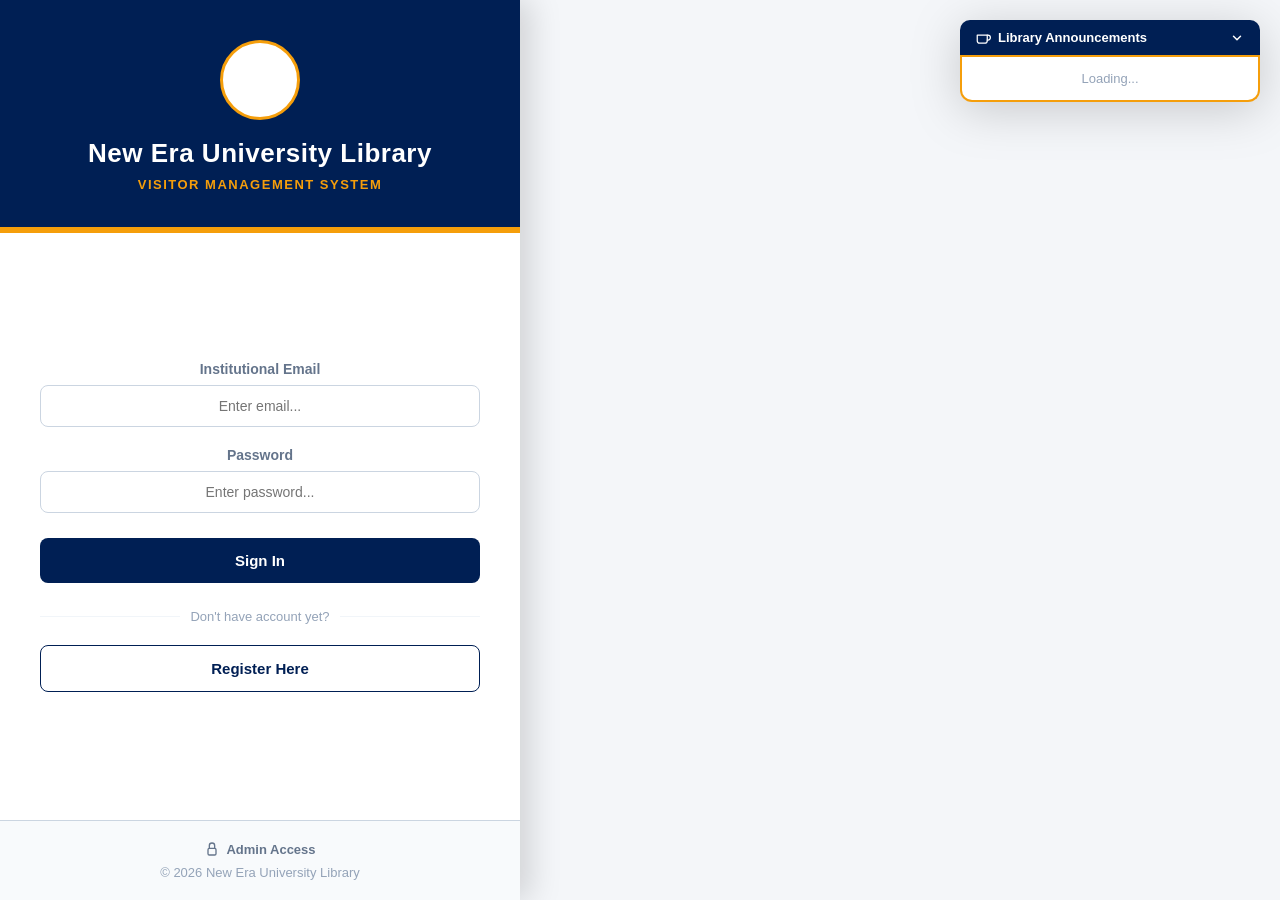
==== index.html @ 8a34ca68 "Update index.html" ====
<!doctype html>
<html lang="en">
  <head>
    <meta charset="UTF-8" />
    <meta name="viewport" content="width=device-width, initial-scale=1.0" />
    <title>New Era University Library</title>
    <link rel="icon" type="image/x-icon" href="img/neulogo.png" />
    <link rel="stylesheet" href="css/index.css" />
  </head>
  <body>
    <div id="msgBox"></div>
 
    <!-- Announcement overlay top-right -->
    <div class="announce-panel open" id="announcePanel">
      <button class="announce-toggle" onclick="document.getElementById('announcePanel').classList.toggle('open')">
        <span>
          <svg viewBox="0 0 24 24" width="15" height="15" fill="none" stroke="currentColor" stroke-width="2" stroke-linecap="round" stroke-linejoin="round"><path d="M18 8h1a4 4 0 0 1 0 8h-1"></path><path d="M2 8h16v9a4 4 0 0 1-4 4H6a4 4 0 0 1-4-4V8z"></path></svg>
          Library Announcements
        </span>
        <svg class="announce-chevron" viewBox="0 0 24 24" width="14" height="14" fill="none" stroke="currentColor" stroke-width="2.5" stroke-linecap="round" stroke-linejoin="round"><polyline points="18 15 12 9 6 15"></polyline></svg>
      </button>
      <div class="announce-body" id="announceBody">
        <div class="announce-empty">Loading...</div>
      </div>
    </div>
 
    <div class="login-wrapper">
      <div class="login-card">
        <div class="card-header" id="mainHeader">
          <div class="icon-container">
            <img src="img/neulogo.png" alt="Library Logo" class="logo-img" onerror="this.style.display='none'" />
          </div>
          <h1 id="headerTitle">New Era University Library</h1>
          <h2 id="headerSubtitle">Visitor Management System</h2>
        </div>
 
        <!-- LOGIN VIEW -->
        <div class="card-body" id="loginView">
          <form id="loginForm">
            <div class="input-group">
              <label>Institutional Email</label>
              <input type="email" id="email" placeholder="Enter email..." required />
            </div>
            <div class="input-group">
              <label>Password</label>
              <input type="password" id="password" placeholder="Enter password..." required />
            </div>
            <button type="submit" class="btn btn-primary" id="loginBtn">Sign In</button>
          </form>
          <div class="divider-container"><p>Don't have account yet?</p></div>
          <button type="button" class="btn btn-secondary" id="showRegisterBtn">Register Here</button>
        </div>
 
        <!-- REGISTRATION VIEW -->
        <div class="card-body" id="registerView" style="display: none">
          <div style="text-align: center; margin-bottom: 20px">
            <h3 style="color: var(--primary-blue); font-weight: 700">Create an Account</h3>
          </div>
          <div class="role-selector">
            <div class="role-card active" data-role="student"><span>Student</span></div>
            <div class="role-card" data-role="faculty"><span>Faculty</span></div>
          </div>
          <form id="registerForm">
            <div class="input-group text-left">
              <label>Institutional Email</label>
              <input type="email" id="regEmail" placeholder="e.g. j.doe@neu.edu.ph" required />
            </div>
            <div class="input-group text-left">
              <label>Password</label>
              <input type="password" id="regPassword" placeholder="Create a password" required />
            </div>
            <div class="input-group text-left">
              <label>Full Name</label>
              <input type="text" id="regName" placeholder="Juan Dela Cruz" required />
            </div>
            <!-- Student Program Dropdown (shown by default) -->
            <div class="input-group text-left" id="studentProgramGroup">
              <label>Program / College</label>
              <select id="regProgram" required>
                <option value="" disabled selected>Select your program...</option>
                <optgroup label="Graduate &amp; Special Programs">
                  <option>School of Graduate Studies</option>
                  <option>College of Law</option>
                  <option>College of Medicine</option>
                  <option>Expanded Tertiary Education Equivalency &amp; Accreditation Program (ETEEAP)</option>
                  <option>Alternative Learning System</option>
                  <option>School of International Relations</option>
                </optgroup>
                <optgroup label="Undergraduate Colleges">
                  <option>College of Accountancy</option>
                  <option>College of Agriculture</option>
                  <option>College of Arts and Science</option>
                  <option>College of Business Administration</option>
                  <option>College of Communication</option>
                  <option>College of Informatics and Computing Studies</option>
                  <option>College of Criminology</option>
                  <option>College of Education</option>
                  <option>College of Engineering and Architecture</option>
                  <option>College of Medical Technology</option>
                  <option>College of Midwifery</option>
                  <option>College of Music</option>
                  <option>College of Nursing</option>
                  <option>College of Physical Therapy</option>
                  <option>College of Respiratory Therapy</option>
                </optgroup>
                <optgroup label="Basic Education">
                  <option>Integrated School</option>
                </optgroup>
              </select>
            </div>
 
            <!-- Faculty Department Dropdown (hidden by default) -->
            <div class="input-group text-left" id="facultyProgramGroup" style="display:none">
              <label>Faculty Department</label>
              <select id="regProgramFaculty">
                <option value="" disabled selected>Select your department...</option>
                <option>College of Accountancy Faculty</option>
                <option>College of Agriculture Faculty</option>
                <option>College of Arts and Science Faculty</option>
                <option>College of Business Administration Faculty</option>
                <option>College of Communication Faculty</option>
                <option>College of Informatics and Computing Studies Faculty</option>
                <option>College of Criminology Faculty</option>
                <option>College of Education Faculty</option>
                <option>College of Engineering and Architecture Faculty</option>
                <option>College of Medical Technology Faculty</option>
                <option>College of Midwifery Faculty</option>
                <option>College of Music Faculty</option>
                <option>College of Nursing Faculty</option>
                <option>College of Physical Therapy Faculty</option>
                <option>College of Respiratory Therapy Faculty</option>
                <option>School of International Relations Faculty</option>
              </select>
            </div>
            <button type="submit" class="btn btn-primary" id="registerBtn">Complete Registration</button>
          </form>
          <div style="text-align: center; margin-top: 20px">
            <a href="#" id="showLoginLink" style="font-size: 14px; color: var(--text-gray)">Back to Login</a>
          </div>
        </div>
 
        <!-- ADMIN LOGIN VIEW -->
        <div class="card-body" id="adminView" style="display: none">
          <div style="text-align: center; margin-bottom: 20px">
            <h3 style="color: var(--admin-red); font-weight: 700">Admin Authentication</h3>
            <p style="font-size: 13px; color: var(--text-gray)">Restricted access to database</p>
          </div>
          <form id="adminLoginForm">
            <div class="input-group">
              <label>Admin Username</label>
              <input type="text" id="adminUser" placeholder="Admin username..." required />
            </div>
            <div class="input-group">
              <label>Secret Key</label>
              <input type="password" id="adminPass" placeholder="••••••••" required />
            </div>
            <button type="submit" class="btn btn-admin">Access Database</button>
          </form>
          <div style="text-align: center; margin-top: 20px">
            <a href="#" id="backFromAdmin" style="font-size: 14px; color: var(--text-gray)">Back to Visitor Access</a>
          </div>
        </div>
      </div>
 
      <div class="footer-links">
        <a class="admin-link" id="adminBtn">
          <svg viewBox="0 0 24 24" fill="none" stroke="currentColor" stroke-width="2">
            <rect x="6" y="11" width="12" height="10" rx="2" ry="2"></rect>
            <path d="M8 11V7a4 4 0 0 1 8 0v4"></path>
          </svg>
          Admin Access
        </a>
        <p class="copyright">© 2026 New Era University Library</p>
      </div>
    </div>

    <script src="js/index.js" type="module"></script>
  </body>
</html>
---- css/index.css ----
:root {
  --primary-blue: #001f54;
  --accent-gold: #f59e0b;
  --text-gray: #64748b;
  --light-border: #cbd5e1;
  --bg-fallback: #f4f6f9;
  --admin-red: #991b1b;
}

* {
  box-sizing: border-box;
  margin: 0;
  padding: 0;
  font-family: "Segoe UI", Tahoma, Geneva, Verdana, sans-serif;
}

body {
  background-image: url("/img/backgroundimg.jpg");
  background-color: var(--bg-fallback);
  background-size: cover;
  background-position: center;
  background-repeat: no-repeat;
  background-attachment: fixed;
  display: flex;
  justify-content: flex-start;
  align-items: stretch;
  min-height: 100vh;
  padding: 0;
  overflow: hidden;
}

.login-wrapper {
  width: 100%;
  max-width: 520px;
  display: flex;
  flex-direction: column;
  background: #ffffff;
  box-shadow: 10px 0 30px rgba(0, 0, 0, 0.15);
  z-index: 10;
  min-height: 100vh;
  overflow-y: auto;
}

@media (max-width: 900px) {
  .login-wrapper { max-width: 100%; box-shadow: none; }
  body { overflow: auto; }
}

.login-card {
  background: transparent;
  width: 100%;
  flex: 1;
  display: flex;
  flex-direction: column;
}

.card-header {
  background-color: var(--primary-blue);
  color: #ffffff;
  text-align: center;
  padding: 40px 20px 35px;
  border-bottom: 6px solid var(--accent-gold);
  transition: background-color 0.3s ease;
}

.card-header.admin-mode { background-color: var(--admin-red); }

.icon-container {
  margin-bottom: 14px;
  display: inline-flex;
  justify-content: center;
  align-items: center;
  width: 80px;
  height: 80px;
  border: 3px solid var(--accent-gold);
  border-radius: 50%;
  overflow: hidden;
  background-color: white;
}

.logo-img { width: 100%; height: 100%; object-fit: contain; padding: 8px; }
.card-header h1 { font-size: 26px; font-weight: 700; margin-bottom: 8px; letter-spacing: 0.5px; }
.card-header h2 { font-size: 13px; color: var(--accent-gold); font-weight: 700; letter-spacing: 1.5px; text-transform: uppercase; }

.card-body {
  padding: 30px 40px;
  flex: 1;
  display: flex;
  flex-direction: column;
  justify-content: center;
}

.input-group { margin-bottom: 20px; }
.input-row { display: flex; gap: 15px; }
.input-row .input-group { flex: 1; }

.input-group label {
  display: block;
  text-align: center;
  font-size: 14px;
  color: var(--text-gray);
  margin-bottom: 8px;
  font-weight: 600;
}

.input-group input {
  width: 100%;
  padding: 12px 16px;
  border: 1px solid var(--light-border);
  border-radius: 8px;
  font-size: 14px;
  outline: none;
  transition: border-color 0.2s;
  text-align: center;
}

.text-left label { text-align: left; }
.text-left input { text-align: left; }
.input-group input:focus { border-color: var(--primary-blue); }

.btn {
  width: 100%;
  padding: 14px;
  border-radius: 8px;
  font-size: 15px;
  font-weight: 700;
  cursor: pointer;
  transition: all 0.2s ease;
  outline: none;
}
.btn:active { transform: scale(0.98); }
.btn:disabled { opacity: 0.6; cursor: not-allowed; }

.btn-primary { background-color: var(--primary-blue); color: #ffffff; border: none; margin-top: 5px; }
.btn-admin { background-color: var(--admin-red); color: #ffffff; border: none; }

.divider-container {
  text-align: center;
  margin: 24px 0 20px;
  position: relative;
}
.divider-container::before {
  content: "";
  position: absolute;
  top: 50%;
  left: 0;
  right: 0;
  height: 1px;
  background-color: #f1f5f9;
  z-index: 1;
}
.divider-container p {
  font-size: 13px;
  color: #94a3b8;
  background-color: #ffffff;
  padding: 0 10px;
  display: inline-block;
  position: relative;
  z-index: 2;
}

.btn-secondary { background-color: #ffffff; color: var(--primary-blue); border: 1.5px solid var(--primary-blue); }

.footer-links {
  text-align: center;
  color: #94a3b8;
  font-size: 13px;
  background-color: #f8fafc;
  padding: 20px;
  border-top: 1px solid var(--light-border);
  margin-top: auto;
}

.admin-link {
  display: inline-flex;
  align-items: center;
  color: #64748b;
  text-decoration: none;
  margin-bottom: 8px;
  font-weight: 600;
  cursor: pointer;
}
.admin-link:hover { color: var(--primary-blue); }
.admin-link svg { width: 16px; height: 16px; margin-right: 6px; stroke: currentColor; }

.role-selector { display: flex; gap: 15px; margin-bottom: 24px; }
.role-card {
  flex: 1;
  border: 1px solid var(--light-border);
  border-radius: 8px;
  padding: 12px;
  display: flex;
  flex-direction: column;
  align-items: center;
  cursor: pointer;
  transition: all 0.2s ease;
  color: var(--text-gray);
}
.role-card.active { border-color: var(--primary-blue); color: var(--primary-blue); background-color: #f8fafc; }

select#regProgram,
select#regProgramFaculty {
  width: 100%;
  padding: 12px 16px;
  border: 1px solid var(--light-border);
  border-radius: 8px;
  font-size: 14px;
  outline: none;
  transition: border-color 0.2s;
  text-align: left;
  background: #fff;
  color: #1e293b;
  appearance: none;
  background-image: url("data:image/svg+xml,%3Csvg xmlns='http://www.w3.org/2000/svg' width='12' height='12' viewBox='0 0 24 24' fill='none' stroke='%2364748b' stroke-width='2'%3E%3Cpolyline points='6 9 12 15 18 9'%3E%3C/polyline%3E%3C/svg%3E");
  background-repeat: no-repeat;
  background-position: right 14px center;
  cursor: pointer;
}
select#regProgram:focus,
select#regProgramFaculty:focus { border-color: var(--primary-blue); }

#msgBox {
  display: none;
  position: fixed;
  top: 24px;
  left: 50%;
  transform: translateX(-50%);
  background-color: var(--primary-blue);
  color: white;
  padding: 16px 24px;
  border-radius: 8px;
  box-shadow: 0 4px 15px rgba(0, 0, 0, 0.15);
  z-index: 1000;
  font-size: 15px;
  text-align: center;
  min-width: 250px;
  animation: slideDown 0.3s ease-out;
}

@keyframes slideDown {
  from { top: -50px; opacity: 0; }
  to { top: 24px; opacity: 1; }
}

/* ── Announcement overlay ── */
.announce-panel {
  position: fixed; top: 20px; right: 20px; z-index: 999;
  width: 300px; display: flex; flex-direction: column; gap: 0;
  filter: drop-shadow(0 8px 24px rgba(0,0,0,0.18));
}

.announce-toggle {
  background: var(--primary-blue); color: white; border: none;
  padding: 10px 16px; border-radius: 10px; cursor: pointer;
  font-size: 13px; font-weight: 700; display: flex; align-items: center;
  justify-content: space-between; gap: 8px; width: 100%;
  transition: border-radius 0.2s;
}
.announce-panel.open .announce-toggle {
  border-radius: 10px 10px 0 0;
  border-bottom: 2px solid var(--accent-gold);
}
.announce-toggle span { display: flex; align-items: center; gap: 7px; }
.announce-chevron { transition: transform 0.2s; }
.announce-panel.open .announce-chevron { transform: rotate(180deg); }

.announce-body {
  background: white; border-radius: 0 0 12px 12px;
  border: 2px solid #f59e0b; border-top: none;
  max-height: 360px; overflow-y: auto;
  display: none;
}
.announce-panel.open .announce-body { display: block; }

.announce-section-label {
  font-size: 10px; font-weight: 700; text-transform: uppercase; letter-spacing: 0.8px;
  color: #94a3b8; padding: 10px 14px 4px; border-bottom: 1px solid #f1f5f9;
  display: flex; align-items: center; gap: 5px;
}

.announce-item {
  padding: 10px 14px; border-bottom: 1px solid #f1f5f9;
  display: flex; gap: 10px; align-items: flex-start;
}
.announce-item:last-child { border-bottom: none; }

.announce-dot-event { width: 8px; height: 8px; border-radius: 50%; background: #3b82f6; flex-shrink: 0; margin-top: 5px; }
.announce-dot-reminder { width: 8px; height: 8px; border-radius: 50%; background: #f59e0b; flex-shrink: 0; margin-top: 5px; }

.announce-msg { font-size: 13px; color: #1e293b; line-height: 1.45; font-weight: 500; }
.announce-date { font-size: 11px; color: #64748b; margin-top: 2px; }

.announce-empty { padding: 14px; font-size: 13px; color: #94a3b8; text-align: center; }
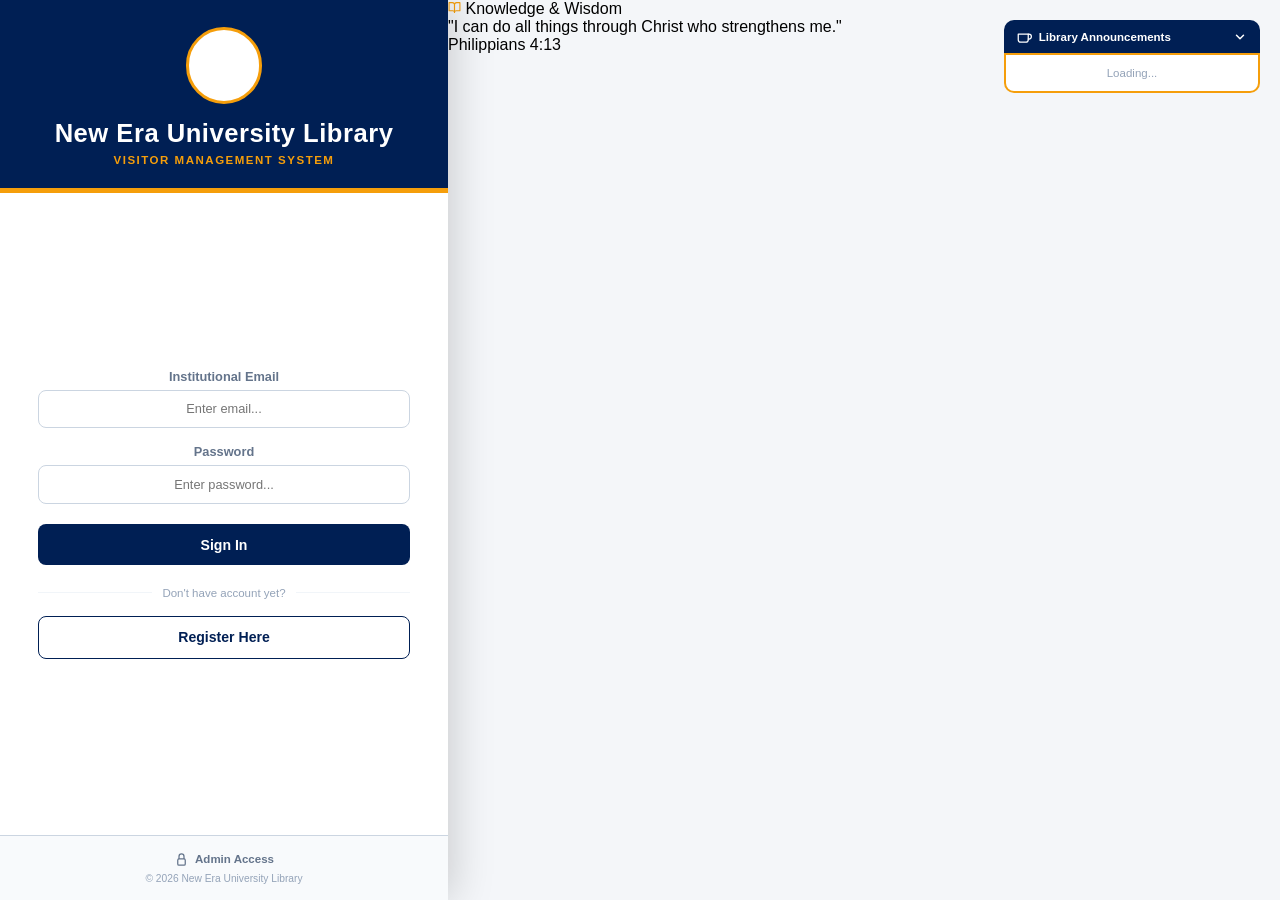
==== commit c78c68b3: "Update index.html" ====
--- a/index.html
+++ b/index.html
@@ -2,15 +2,15 @@
 <html lang="en">
   <head>
     <meta charset="UTF-8" />
-    <meta name="viewport" content="width=device-width, initial-scale=1.0" />
+    <meta name="viewport" content="width=device-width, initial-scale=1.0, minimum-scale=1.0" />
     <title>New Era University Library</title>
     <link rel="icon" type="image/x-icon" href="img/neulogo.png" />
     <link rel="stylesheet" href="css/index.css" />
   </head>
   <body>
     <div id="msgBox"></div>
- 
-    <!-- Announcement overlay top-right -->
+
+    <!-- Announcement panel — fixed top-right on desktop, hidden on mobile -->
     <div class="announce-panel open" id="announcePanel">
       <button class="announce-toggle" onclick="document.getElementById('announcePanel').classList.toggle('open')">
         <span>
@@ -23,7 +23,7 @@
         <div class="announce-empty">Loading...</div>
       </div>
     </div>
- 
+
     <div class="login-wrapper">
       <div class="login-card">
         <div class="card-header" id="mainHeader">
@@ -33,7 +33,7 @@
           <h1 id="headerTitle">New Era University Library</h1>
           <h2 id="headerSubtitle">Visitor Management System</h2>
         </div>
- 
+
         <!-- LOGIN VIEW -->
         <div class="card-body" id="loginView">
           <form id="loginForm">
@@ -50,7 +50,7 @@
           <div class="divider-container"><p>Don't have account yet?</p></div>
           <button type="button" class="btn btn-secondary" id="showRegisterBtn">Register Here</button>
         </div>
- 
+
         <!-- REGISTRATION VIEW -->
         <div class="card-body" id="registerView" style="display: none">
           <div style="text-align: center; margin-bottom: 20px">
@@ -108,7 +108,7 @@
                 </optgroup>
               </select>
             </div>
- 
+
             <!-- Faculty Department Dropdown (hidden by default) -->
             <div class="input-group text-left" id="facultyProgramGroup" style="display:none">
               <label>Faculty Department</label>
@@ -138,30 +138,30 @@
             <a href="#" id="showLoginLink" style="font-size: 14px; color: var(--text-gray)">Back to Login</a>
           </div>
         </div>
- 
+
         <!-- ADMIN LOGIN VIEW -->
         <div class="card-body" id="adminView" style="display: none">
           <div style="text-align: center; margin-bottom: 20px">
             <h3 style="color: var(--admin-red); font-weight: 700">Admin Authentication</h3>
-            <p style="font-size: 13px; color: var(--text-gray)">Restricted access to database</p>
+            <p style="font-size: 13px; color: var(--text-gray)">Sign in with your assigned admin account</p>
           </div>
           <form id="adminLoginForm">
             <div class="input-group">
-              <label>Admin Username</label>
-              <input type="text" id="adminUser" placeholder="Admin username..." required />
+              <label>Institutional Email</label>
+              <input type="email" id="adminEmail" placeholder="yourname@neu.edu.ph" required />
             </div>
             <div class="input-group">
-              <label>Secret Key</label>
+              <label>Password</label>
               <input type="password" id="adminPass" placeholder="••••••••" required />
             </div>
-            <button type="submit" class="btn btn-admin">Access Database</button>
+            <button type="submit" class="btn btn-admin" id="adminLoginBtn">Access Dashboard</button>
           </form>
           <div style="text-align: center; margin-top: 20px">
             <a href="#" id="backFromAdmin" style="font-size: 14px; color: var(--text-gray)">Back to Visitor Access</a>
           </div>
         </div>
       </div>
- 
+
       <div class="footer-links">
         <a class="admin-link" id="adminBtn">
           <svg viewBox="0 0 24 24" fill="none" stroke="currentColor" stroke-width="2">
@@ -172,6 +172,22 @@
         </a>
         <p class="copyright">© 2026 New Era University Library</p>
       </div>
+      </div><!-- end login-card -->
+    </div><!-- end login-wrapper -->
+
+    <!-- Bible verse — bottom right, responsive -->
+    <div class="bible-verse">
+      <div class="bible-card">
+        <div class="bible-header">
+          <svg viewBox="0 0 24 24" width="13" height="13" fill="none" stroke="#f59e0b" stroke-width="2" stroke-linecap="round" stroke-linejoin="round"><path d="M2 3h6a4 4 0 0 1 4 4v14a3 3 0 0 0-3-3H2z"/><path d="M22 3h-6a4 4 0 0 0-4 4v14a3 3 0 0 1 3-3h7z"/></svg>
+          <span>Knowledge &amp; Wisdom</span>
+        </div>
+        <p class="bible-text">"I can do all things through Christ who strengthens me."</p>
+        <div class="bible-ref">
+          <div class="bible-line"></div>
+          <span>Philippians 4:13</span>
+        </div>
+      </div>
     </div>
 
     <script src="js/index.js" type="module"></script>
--- a/css/index.css
+++ b/css/index.css
@@ -7,15 +7,11 @@
   --admin-red: #991b1b;
 }
 
-* {
-  box-sizing: border-box;
-  margin: 0;
-  padding: 0;
-  font-family: "Segoe UI", Tahoma, Geneva, Verdana, sans-serif;
-}
-
+* { box-sizing: border-box; margin: 0; padding: 0; font-family: "Segoe UI", Tahoma, Geneva, Verdana, sans-serif; }
+
+/* ── Body — background image fills the right side always ── */
 body {
-  background-image: url("/img/backgroundimg.jpg");
+  background-image: url("../img/backgroundimg.jpg");
   background-color: var(--bg-fallback);
   background-size: cover;
   background-position: center;
@@ -25,27 +21,22 @@
   justify-content: flex-start;
   align-items: stretch;
   min-height: 100vh;
-  padding: 0;
-  overflow: hidden;
-}
-
+  overflow-y: auto;
+}
+
+/* ── Login panel — fluid width, shrinks on small screens ── */
 .login-wrapper {
-  width: 100%;
-  max-width: 520px;
+  width: clamp(300px, 35vw, 520px);
+  flex-shrink: 0;
   display: flex;
   flex-direction: column;
   background: #ffffff;
-  box-shadow: 10px 0 30px rgba(0, 0, 0, 0.15);
+  box-shadow: 4px 0 40px rgba(0,0,0,0.18);
   z-index: 10;
   min-height: 100vh;
   overflow-y: auto;
 }
 
-@media (max-width: 900px) {
-  .login-wrapper { max-width: 100%; box-shadow: none; }
-  body { overflow: auto; }
-}
-
 .login-card {
   background: transparent;
   width: 100%;
@@ -54,240 +45,210 @@
   flex-direction: column;
 }
 
+/* ── Header ── */
 .card-header {
   background-color: var(--primary-blue);
   color: #ffffff;
   text-align: center;
-  padding: 40px 20px 35px;
-  border-bottom: 6px solid var(--accent-gold);
+  padding: clamp(20px, 3vh, 40px) clamp(16px, 2vw, 28px) clamp(16px, 2.5vh, 32px);
+  border-bottom: 5px solid var(--accent-gold);
   transition: background-color 0.3s ease;
 }
-
 .card-header.admin-mode { background-color: var(--admin-red); }
 
 .icon-container {
-  margin-bottom: 14px;
+  margin-bottom: clamp(8px, 1.2vh, 16px);
   display: inline-flex;
   justify-content: center;
   align-items: center;
-  width: 80px;
-  height: 80px;
+  width: clamp(54px, 6vw, 82px);
+  height: clamp(54px, 6vw, 82px);
   border: 3px solid var(--accent-gold);
   border-radius: 50%;
   overflow: hidden;
   background-color: white;
 }
-
 .logo-img { width: 100%; height: 100%; object-fit: contain; padding: 8px; }
-.card-header h1 { font-size: 26px; font-weight: 700; margin-bottom: 8px; letter-spacing: 0.5px; }
-.card-header h2 { font-size: 13px; color: var(--accent-gold); font-weight: 700; letter-spacing: 1.5px; text-transform: uppercase; }
-
+
+.card-header h1 {
+  font-size: clamp(17px, 2vw, 26px);
+  font-weight: 700; margin-bottom: 6px; letter-spacing: 0.5px;
+}
+.card-header h2 {
+  font-size: clamp(9px, 0.9vw, 13px);
+  color: var(--accent-gold); font-weight: 700; letter-spacing: 1.5px; text-transform: uppercase;
+}
+
+/* ── Form body ── */
 .card-body {
-  padding: 30px 40px;
+  padding: clamp(16px, 3vh, 32px) clamp(16px, 3vw, 40px);
   flex: 1;
   display: flex;
   flex-direction: column;
   justify-content: center;
 }
 
-.input-group { margin-bottom: 20px; }
-.input-row { display: flex; gap: 15px; }
+.input-group { margin-bottom: clamp(12px, 1.8vh, 20px); }
+.input-row { display: flex; gap: 12px; }
 .input-row .input-group { flex: 1; }
 
 .input-group label {
-  display: block;
-  text-align: center;
-  font-size: 14px;
-  color: var(--text-gray);
-  margin-bottom: 8px;
-  font-weight: 600;
-}
-
+  display: block; text-align: center;
+  font-size: clamp(12px, 1vw, 14px);
+  color: var(--text-gray); margin-bottom: 6px; font-weight: 600;
+}
 .input-group input {
   width: 100%;
-  padding: 12px 16px;
-  border: 1px solid var(--light-border);
-  border-radius: 8px;
-  font-size: 14px;
-  outline: none;
-  transition: border-color 0.2s;
-  text-align: center;
-}
-
+  padding: clamp(9px, 1.2vh, 13px) clamp(12px, 1.2vw, 16px);
+  border: 1px solid var(--light-border); border-radius: 8px;
+  font-size: clamp(12px, 1vw, 14px); outline: none;
+  transition: border-color 0.2s; text-align: center;
+}
 .text-left label { text-align: left; }
 .text-left input { text-align: left; }
 .input-group input:focus { border-color: var(--primary-blue); }
 
 .btn {
   width: 100%;
-  padding: 14px;
+  padding: clamp(10px, 1.4vh, 15px);
   border-radius: 8px;
-  font-size: 15px;
-  font-weight: 700;
-  cursor: pointer;
-  transition: all 0.2s ease;
-  outline: none;
+  font-size: clamp(13px, 1.1vw, 15px);
+  font-weight: 700; cursor: pointer;
+  transition: all 0.2s ease; outline: none;
 }
 .btn:active { transform: scale(0.98); }
 .btn:disabled { opacity: 0.6; cursor: not-allowed; }
-
-.btn-primary { background-color: var(--primary-blue); color: #ffffff; border: none; margin-top: 5px; }
+.btn-primary { background-color: var(--primary-blue); color: #ffffff; border: none; margin-top: 4px; }
 .btn-admin { background-color: var(--admin-red); color: #ffffff; border: none; }
+.btn-secondary { background-color: #ffffff; color: var(--primary-blue); border: 1.5px solid var(--primary-blue); }
 
 .divider-container {
-  text-align: center;
-  margin: 24px 0 20px;
+  text-align: center; margin: clamp(14px, 2vh, 24px) 0 clamp(12px, 1.6vh, 20px);
   position: relative;
 }
 .divider-container::before {
-  content: "";
-  position: absolute;
-  top: 50%;
-  left: 0;
-  right: 0;
-  height: 1px;
-  background-color: #f1f5f9;
-  z-index: 1;
+  content: ""; position: absolute; top: 50%; left: 0; right: 0;
+  height: 1px; background-color: #f1f5f9; z-index: 1;
 }
 .divider-container p {
-  font-size: 13px;
-  color: #94a3b8;
-  background-color: #ffffff;
-  padding: 0 10px;
-  display: inline-block;
-  position: relative;
-  z-index: 2;
-}
-
-.btn-secondary { background-color: #ffffff; color: var(--primary-blue); border: 1.5px solid var(--primary-blue); }
+  font-size: clamp(11px, 0.9vw, 13px); color: #94a3b8;
+  background-color: #ffffff; padding: 0 10px;
+  display: inline-block; position: relative; z-index: 2;
+}
 
 .footer-links {
-  text-align: center;
-  color: #94a3b8;
-  font-size: 13px;
+  text-align: center; color: #94a3b8;
+  font-size: clamp(11px, 0.9vw, 13px);
   background-color: #f8fafc;
-  padding: 20px;
-  border-top: 1px solid var(--light-border);
-  margin-top: auto;
-}
-
+  padding: clamp(12px, 1.8vh, 20px);
+  border-top: 1px solid var(--light-border); margin-top: auto;
+}
 .admin-link {
-  display: inline-flex;
-  align-items: center;
-  color: #64748b;
-  text-decoration: none;
-  margin-bottom: 8px;
-  font-weight: 600;
-  cursor: pointer;
+  display: inline-flex; align-items: center; color: #64748b;
+  text-decoration: none; margin-bottom: 6px; font-weight: 600; cursor: pointer;
 }
 .admin-link:hover { color: var(--primary-blue); }
-.admin-link svg { width: 16px; height: 16px; margin-right: 6px; stroke: currentColor; }
-
-.role-selector { display: flex; gap: 15px; margin-bottom: 24px; }
+.admin-link svg { width: 15px; height: 15px; margin-right: 6px; stroke: currentColor; }
+.copyright { font-size: clamp(10px, 0.8vw, 12px); }
+
+.role-selector { display: flex; gap: 12px; margin-bottom: clamp(14px, 2vh, 22px); }
 .role-card {
-  flex: 1;
-  border: 1px solid var(--light-border);
-  border-radius: 8px;
-  padding: 12px;
-  display: flex;
-  flex-direction: column;
-  align-items: center;
-  cursor: pointer;
-  transition: all 0.2s ease;
-  color: var(--text-gray);
+  flex: 1; border: 1px solid var(--light-border); border-radius: 8px;
+  padding: clamp(8px, 1vh, 12px); display: flex; flex-direction: column;
+  align-items: center; cursor: pointer; transition: all 0.2s ease;
+  color: var(--text-gray); font-size: clamp(11px, 0.9vw, 13px);
 }
 .role-card.active { border-color: var(--primary-blue); color: var(--primary-blue); background-color: #f8fafc; }
 
-select#regProgram,
-select#regProgramFaculty {
-  width: 100%;
-  padding: 12px 16px;
-  border: 1px solid var(--light-border);
-  border-radius: 8px;
-  font-size: 14px;
-  outline: none;
-  transition: border-color 0.2s;
-  text-align: left;
-  background: #fff;
-  color: #1e293b;
-  appearance: none;
+select#regProgram, select#regProgramFaculty {
+  width: 100%;
+  padding: clamp(9px, 1.2vh, 13px) clamp(12px, 1.2vw, 16px);
+  border: 1px solid var(--light-border); border-radius: 8px;
+  font-size: clamp(12px, 1vw, 14px); outline: none;
+  transition: border-color 0.2s; text-align: left;
+  background: #fff; color: #1e293b; appearance: none;
   background-image: url("data:image/svg+xml,%3Csvg xmlns='http://www.w3.org/2000/svg' width='12' height='12' viewBox='0 0 24 24' fill='none' stroke='%2364748b' stroke-width='2'%3E%3Cpolyline points='6 9 12 15 18 9'%3E%3C/polyline%3E%3C/svg%3E");
-  background-repeat: no-repeat;
-  background-position: right 14px center;
-  cursor: pointer;
-}
-select#regProgram:focus,
-select#regProgramFaculty:focus { border-color: var(--primary-blue); }
+  background-repeat: no-repeat; background-position: right 14px center; cursor: pointer;
+}
+select#regProgram:focus, select#regProgramFaculty:focus { border-color: var(--primary-blue); }
 
 #msgBox {
-  display: none;
-  position: fixed;
-  top: 24px;
-  left: 50%;
-  transform: translateX(-50%);
-  background-color: var(--primary-blue);
-  color: white;
-  padding: 16px 24px;
-  border-radius: 8px;
-  box-shadow: 0 4px 15px rgba(0, 0, 0, 0.15);
-  z-index: 1000;
-  font-size: 15px;
-  text-align: center;
-  min-width: 250px;
-  animation: slideDown 0.3s ease-out;
-}
-
-@keyframes slideDown {
-  from { top: -50px; opacity: 0; }
-  to { top: 24px; opacity: 1; }
-}
-
-/* ── Announcement overlay ── */
+  display: none; position: fixed; top: 20px; left: 50%; transform: translateX(-50%);
+  background-color: var(--primary-blue); color: white;
+  padding: clamp(10px, 1.4vh, 16px) clamp(16px, 2vw, 24px);
+  border-radius: 8px; box-shadow: 0 4px 15px rgba(0,0,0,0.15);
+  z-index: 1000; font-size: clamp(12px, 1vw, 15px); text-align: center;
+  min-width: 220px; animation: slideDown 0.3s ease-out;
+}
+@keyframes slideDown { from { top: -50px; opacity: 0; } to { top: 20px; opacity: 1; } }
+
+/* ── Announcement panel ── */
 .announce-panel {
-  position: fixed; top: 20px; right: 20px; z-index: 999;
-  width: 300px; display: flex; flex-direction: column; gap: 0;
-  filter: drop-shadow(0 8px 24px rgba(0,0,0,0.18));
-}
-
+  position: fixed; top: 20px; right: 20px; z-index: 500;
+  width: clamp(220px, 20vw, 300px);
+  display: flex; flex-direction: column; pointer-events: auto;
+}
 .announce-toggle {
   background: var(--primary-blue); color: white; border: none;
-  padding: 10px 16px; border-radius: 10px; cursor: pointer;
-  font-size: 13px; font-weight: 700; display: flex; align-items: center;
-  justify-content: space-between; gap: 8px; width: 100%;
+  padding: clamp(8px, 1vh, 11px) clamp(10px, 1vw, 16px);
+  border-radius: 10px; cursor: pointer;
+  font-size: clamp(11px, 0.9vw, 13px); font-weight: 700;
+  display: flex; align-items: center; justify-content: space-between; gap: 8px; width: 100%;
   transition: border-radius 0.2s;
 }
-.announce-panel.open .announce-toggle {
-  border-radius: 10px 10px 0 0;
-  border-bottom: 2px solid var(--accent-gold);
-}
+.announce-panel.open .announce-toggle { border-radius: 10px 10px 0 0; border-bottom: 2px solid var(--accent-gold); }
 .announce-toggle span { display: flex; align-items: center; gap: 7px; }
-.announce-chevron { transition: transform 0.2s; }
+.announce-chevron { transition: transform 0.2s; flex-shrink: 0; }
 .announce-panel.open .announce-chevron { transform: rotate(180deg); }
-
 .announce-body {
-  background: white; border-radius: 0 0 12px 12px;
-  border: 2px solid #f59e0b; border-top: none;
-  max-height: 360px; overflow-y: auto;
-  display: none;
+  background: white; border-radius: 0 0 10px 10px;
+  border: 2px solid var(--accent-gold); border-top: none;
+  max-height: clamp(200px, 30vh, 360px); overflow-y: auto; display: none;
 }
 .announce-panel.open .announce-body { display: block; }
-
 .announce-section-label {
   font-size: 10px; font-weight: 700; text-transform: uppercase; letter-spacing: 0.8px;
-  color: #94a3b8; padding: 10px 14px 4px; border-bottom: 1px solid #f1f5f9;
+  color: #94a3b8; padding: 8px 12px 4px; border-bottom: 1px solid #f1f5f9;
   display: flex; align-items: center; gap: 5px;
 }
-
 .announce-item {
-  padding: 10px 14px; border-bottom: 1px solid #f1f5f9;
-  display: flex; gap: 10px; align-items: flex-start;
+  padding: clamp(7px, 1vh, 10px) clamp(10px, 1vw, 14px);
+  border-bottom: 1px solid #f1f5f9; display: flex; gap: 8px; align-items: flex-start;
 }
 .announce-item:last-child { border-bottom: none; }
-
-.announce-dot-event { width: 8px; height: 8px; border-radius: 50%; background: #3b82f6; flex-shrink: 0; margin-top: 5px; }
-.announce-dot-reminder { width: 8px; height: 8px; border-radius: 50%; background: #f59e0b; flex-shrink: 0; margin-top: 5px; }
-
-.announce-msg { font-size: 13px; color: #1e293b; line-height: 1.45; font-weight: 500; }
-.announce-date { font-size: 11px; color: #64748b; margin-top: 2px; }
-
-.announce-empty { padding: 14px; font-size: 13px; color: #94a3b8; text-align: center; }
+.announce-dot-event { width: 8px; height: 8px; border-radius: 50%; background: #3b82f6; flex-shrink: 0; margin-top: 4px; }
+.announce-dot-reminder { width: 8px; height: 8px; border-radius: 50%; background: var(--accent-gold); flex-shrink: 0; margin-top: 4px; }
+.announce-msg { font-size: clamp(11px, 0.9vw, 13px); color: #1e293b; line-height: 1.45; font-weight: 500; }
+.announce-date { font-size: clamp(10px, 0.8vw, 11px); color: #64748b; margin-top: 2px; }
+.announce-empty { padding: 12px; font-size: clamp(11px, 0.9vw, 13px); color: #94a3b8; text-align: center; }
+
+/* ── Responsive ── */
+
+/* Tablet and smaller — announcement goes inline at top of login panel */
+@media (max-width: 768px) {
+  .login-wrapper { width: 100%; max-width: 100%; box-shadow: none; }
+  .card-body { padding: 20px 20px; }
+  .announce-panel {
+    position: static; width: 100%; filter: none; z-index: auto;
+    border-bottom: 2px solid var(--accent-gold);
+  }
+  .announce-toggle { border-radius: 0; font-size: 12px; padding: 9px 14px; }
+  .announce-panel.open .announce-toggle { border-radius: 0; border-bottom: 2px solid var(--accent-gold); }
+  .announce-body { border-radius: 0; border-left: none; border-right: none; border-bottom: none; max-height: 160px; }
+}
+
+/* Small mobile */
+@media (max-width: 420px) {
+  .card-header { padding: 18px 14px 16px; }
+  .icon-container { width: 52px; height: 52px; }
+  .card-header h1 { font-size: 16px; }
+  .card-body { padding: 16px; }
+  .role-card { padding: 8px 4px; font-size: 11px; }
+  .btn { padding: 11px; font-size: 13px; }
+}
+
+/* Large desktop — wider panel */
+@media (min-width: 1600px) {
+  .login-wrapper { width: clamp(420px, 28vw, 560px); }
+  .announce-panel { width: 320px; top: 28px; right: 28px; }
+}
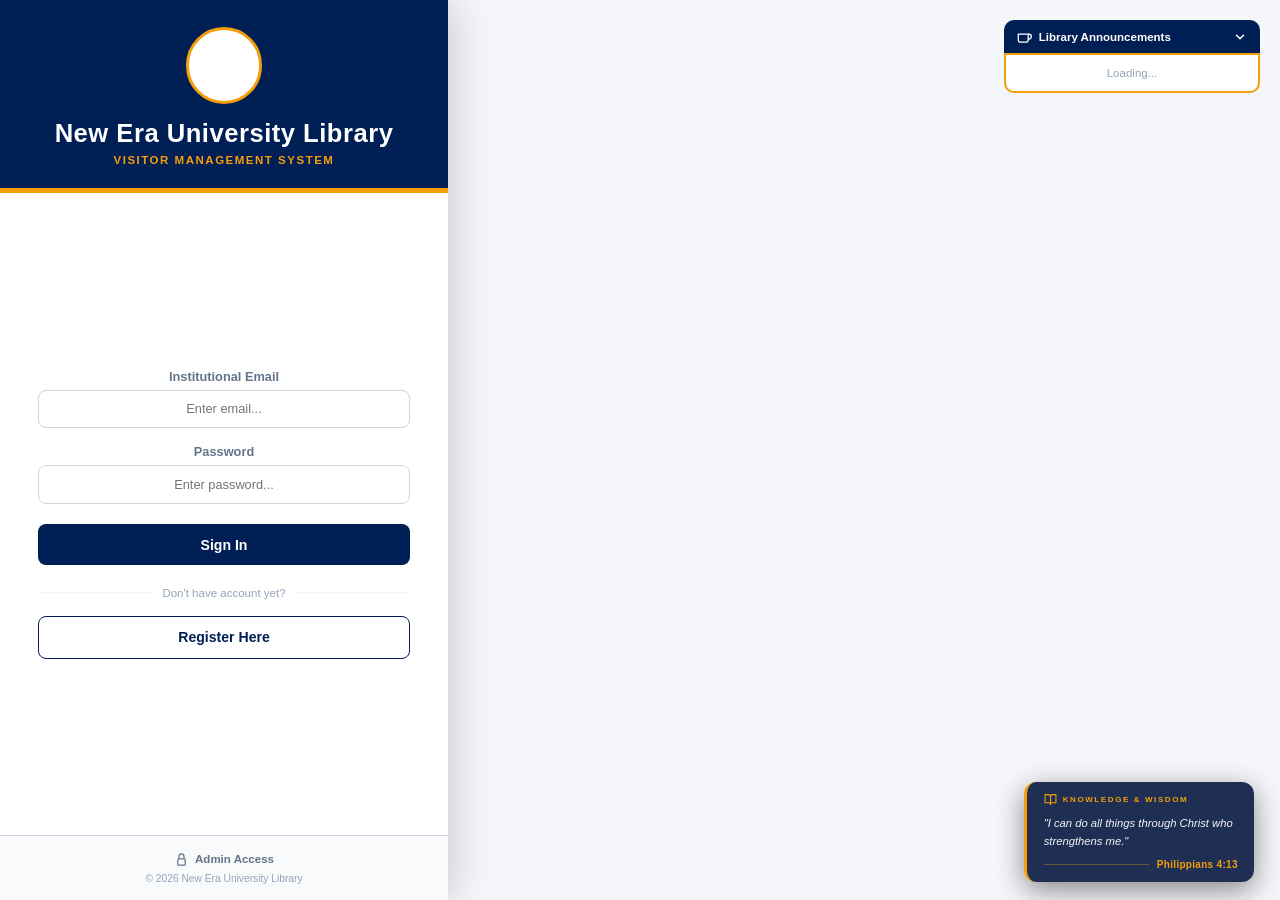
==== commit 5709a22b: "Install Vercel Speed Insights ## Vercel Speed Insights Installation Complete  Successfully installed" ====
--- a/index.html
+++ b/index.html
@@ -1,195 +1,199 @@
-<!doctype html>
-<html lang="en">
-  <head>
-    <meta charset="UTF-8" />
-    <meta name="viewport" content="width=device-width, initial-scale=1.0, minimum-scale=1.0" />
-    <title>New Era University Library</title>
-    <link rel="icon" type="image/x-icon" href="img/neulogo.png" />
-    <link rel="stylesheet" href="css/index.css" />
-  </head>
-  <body>
-    <div id="msgBox"></div>
-
-    <!-- Announcement panel — fixed top-right on desktop, hidden on mobile -->
-    <div class="announce-panel open" id="announcePanel">
-      <button class="announce-toggle" onclick="document.getElementById('announcePanel').classList.toggle('open')">
-        <span>
-          <svg viewBox="0 0 24 24" width="15" height="15" fill="none" stroke="currentColor" stroke-width="2" stroke-linecap="round" stroke-linejoin="round"><path d="M18 8h1a4 4 0 0 1 0 8h-1"></path><path d="M2 8h16v9a4 4 0 0 1-4 4H6a4 4 0 0 1-4-4V8z"></path></svg>
-          Library Announcements
-        </span>
-        <svg class="announce-chevron" viewBox="0 0 24 24" width="14" height="14" fill="none" stroke="currentColor" stroke-width="2.5" stroke-linecap="round" stroke-linejoin="round"><polyline points="18 15 12 9 6 15"></polyline></svg>
-      </button>
-      <div class="announce-body" id="announceBody">
-        <div class="announce-empty">Loading...</div>
-      </div>
-    </div>
-
-    <div class="login-wrapper">
-      <div class="login-card">
-        <div class="card-header" id="mainHeader">
-          <div class="icon-container">
-            <img src="img/neulogo.png" alt="Library Logo" class="logo-img" onerror="this.style.display='none'" />
-          </div>
-          <h1 id="headerTitle">New Era University Library</h1>
-          <h2 id="headerSubtitle">Visitor Management System</h2>
-        </div>
-
-        <!-- LOGIN VIEW -->
-        <div class="card-body" id="loginView">
-          <form id="loginForm">
-            <div class="input-group">
-              <label>Institutional Email</label>
-              <input type="email" id="email" placeholder="Enter email..." required />
-            </div>
-            <div class="input-group">
-              <label>Password</label>
-              <input type="password" id="password" placeholder="Enter password..." required />
-            </div>
-            <button type="submit" class="btn btn-primary" id="loginBtn">Sign In</button>
-          </form>
-          <div class="divider-container"><p>Don't have account yet?</p></div>
-          <button type="button" class="btn btn-secondary" id="showRegisterBtn">Register Here</button>
-        </div>
-
-        <!-- REGISTRATION VIEW -->
-        <div class="card-body" id="registerView" style="display: none">
-          <div style="text-align: center; margin-bottom: 20px">
-            <h3 style="color: var(--primary-blue); font-weight: 700">Create an Account</h3>
-          </div>
-          <div class="role-selector">
-            <div class="role-card active" data-role="student"><span>Student</span></div>
-            <div class="role-card" data-role="faculty"><span>Faculty</span></div>
-          </div>
-          <form id="registerForm">
-            <div class="input-group text-left">
-              <label>Institutional Email</label>
-              <input type="email" id="regEmail" placeholder="e.g. j.doe@neu.edu.ph" required />
-            </div>
-            <div class="input-group text-left">
-              <label>Password</label>
-              <input type="password" id="regPassword" placeholder="Create a password" required />
-            </div>
-            <div class="input-group text-left">
-              <label>Full Name</label>
-              <input type="text" id="regName" placeholder="Juan Dela Cruz" required />
-            </div>
-            <!-- Student Program Dropdown (shown by default) -->
-            <div class="input-group text-left" id="studentProgramGroup">
-              <label>Program / College</label>
-              <select id="regProgram" required>
-                <option value="" disabled selected>Select your program...</option>
-                <optgroup label="Graduate &amp; Special Programs">
-                  <option>School of Graduate Studies</option>
-                  <option>College of Law</option>
-                  <option>College of Medicine</option>
-                  <option>Expanded Tertiary Education Equivalency &amp; Accreditation Program (ETEEAP)</option>
-                  <option>Alternative Learning System</option>
-                  <option>School of International Relations</option>
-                </optgroup>
-                <optgroup label="Undergraduate Colleges">
-                  <option>College of Accountancy</option>
-                  <option>College of Agriculture</option>
-                  <option>College of Arts and Science</option>
-                  <option>College of Business Administration</option>
-                  <option>College of Communication</option>
-                  <option>College of Informatics and Computing Studies</option>
-                  <option>College of Criminology</option>
-                  <option>College of Education</option>
-                  <option>College of Engineering and Architecture</option>
-                  <option>College of Medical Technology</option>
-                  <option>College of Midwifery</option>
-                  <option>College of Music</option>
-                  <option>College of Nursing</option>
-                  <option>College of Physical Therapy</option>
-                  <option>College of Respiratory Therapy</option>
-                </optgroup>
-                <optgroup label="Basic Education">
-                  <option>Integrated School</option>
-                </optgroup>
-              </select>
-            </div>
-
-            <!-- Faculty Department Dropdown (hidden by default) -->
-            <div class="input-group text-left" id="facultyProgramGroup" style="display:none">
-              <label>Faculty Department</label>
-              <select id="regProgramFaculty">
-                <option value="" disabled selected>Select your department...</option>
-                <option>College of Accountancy Faculty</option>
-                <option>College of Agriculture Faculty</option>
-                <option>College of Arts and Science Faculty</option>
-                <option>College of Business Administration Faculty</option>
-                <option>College of Communication Faculty</option>
-                <option>College of Informatics and Computing Studies Faculty</option>
-                <option>College of Criminology Faculty</option>
-                <option>College of Education Faculty</option>
-                <option>College of Engineering and Architecture Faculty</option>
-                <option>College of Medical Technology Faculty</option>
-                <option>College of Midwifery Faculty</option>
-                <option>College of Music Faculty</option>
-                <option>College of Nursing Faculty</option>
-                <option>College of Physical Therapy Faculty</option>
-                <option>College of Respiratory Therapy Faculty</option>
-                <option>School of International Relations Faculty</option>
-              </select>
-            </div>
-            <button type="submit" class="btn btn-primary" id="registerBtn">Complete Registration</button>
-          </form>
-          <div style="text-align: center; margin-top: 20px">
-            <a href="#" id="showLoginLink" style="font-size: 14px; color: var(--text-gray)">Back to Login</a>
-          </div>
-        </div>
-
-        <!-- ADMIN LOGIN VIEW -->
-        <div class="card-body" id="adminView" style="display: none">
-          <div style="text-align: center; margin-bottom: 20px">
-            <h3 style="color: var(--admin-red); font-weight: 700">Admin Authentication</h3>
-            <p style="font-size: 13px; color: var(--text-gray)">Sign in with your assigned admin account</p>
-          </div>
-          <form id="adminLoginForm">
-            <div class="input-group">
-              <label>Institutional Email</label>
-              <input type="email" id="adminEmail" placeholder="yourname@neu.edu.ph" required />
-            </div>
-            <div class="input-group">
-              <label>Password</label>
-              <input type="password" id="adminPass" placeholder="••••••••" required />
-            </div>
-            <button type="submit" class="btn btn-admin" id="adminLoginBtn">Access Dashboard</button>
-          </form>
-          <div style="text-align: center; margin-top: 20px">
-            <a href="#" id="backFromAdmin" style="font-size: 14px; color: var(--text-gray)">Back to Visitor Access</a>
-          </div>
-        </div>
-      </div>
-
-      <div class="footer-links">
-        <a class="admin-link" id="adminBtn">
-          <svg viewBox="0 0 24 24" fill="none" stroke="currentColor" stroke-width="2">
-            <rect x="6" y="11" width="12" height="10" rx="2" ry="2"></rect>
-            <path d="M8 11V7a4 4 0 0 1 8 0v4"></path>
-          </svg>
-          Admin Access
-        </a>
-        <p class="copyright">© 2026 New Era University Library</p>
-      </div>
-      </div><!-- end login-card -->
-    </div><!-- end login-wrapper -->
-
-    <!-- Bible verse — bottom right, responsive -->
-    <div class="bible-verse">
-      <div class="bible-card">
-        <div class="bible-header">
-          <svg viewBox="0 0 24 24" width="13" height="13" fill="none" stroke="#f59e0b" stroke-width="2" stroke-linecap="round" stroke-linejoin="round"><path d="M2 3h6a4 4 0 0 1 4 4v14a3 3 0 0 0-3-3H2z"/><path d="M22 3h-6a4 4 0 0 0-4 4v14a3 3 0 0 1 3-3h7z"/></svg>
-          <span>Knowledge &amp; Wisdom</span>
-        </div>
-        <p class="bible-text">"I can do all things through Christ who strengthens me."</p>
-        <div class="bible-ref">
-          <div class="bible-line"></div>
-          <span>Philippians 4:13</span>
-        </div>
-      </div>
-    </div>
-
-    <script src="js/index.js" type="module"></script>
-  </body>
-</html>
+<!doctype html>
+<html lang="en">
+  <head>
+    <meta charset="UTF-8" />
+    <meta name="viewport" content="width=device-width, initial-scale=1.0, minimum-scale=1.0" />
+    <title>New Era University Library</title>
+    <link rel="icon" type="image/x-icon" href="img/neulogo.png" />
+    <link rel="stylesheet" href="css/index.css" />
+  </head>
+  <body>
+    <div id="msgBox"></div>
+
+    <!-- Announcement panel — fixed top-right on desktop, hidden on mobile -->
+    <div class="announce-panel open" id="announcePanel">
+      <button class="announce-toggle" onclick="document.getElementById('announcePanel').classList.toggle('open')">
+        <span>
+          <svg viewBox="0 0 24 24" width="15" height="15" fill="none" stroke="currentColor" stroke-width="2" stroke-linecap="round" stroke-linejoin="round"><path d="M18 8h1a4 4 0 0 1 0 8h-1"></path><path d="M2 8h16v9a4 4 0 0 1-4 4H6a4 4 0 0 1-4-4V8z"></path></svg>
+          Library Announcements
+        </span>
+        <svg class="announce-chevron" viewBox="0 0 24 24" width="14" height="14" fill="none" stroke="currentColor" stroke-width="2.5" stroke-linecap="round" stroke-linejoin="round"><polyline points="18 15 12 9 6 15"></polyline></svg>
+      </button>
+      <div class="announce-body" id="announceBody">
+        <div class="announce-empty">Loading...</div>
+      </div>
+    </div>
+
+    <div class="login-wrapper">
+      <div class="login-card">
+        <div class="card-header" id="mainHeader">
+          <div class="icon-container">
+            <img src="img/neulogo.png" alt="Library Logo" class="logo-img" onerror="this.style.display='none'" />
+          </div>
+          <h1 id="headerTitle">New Era University Library</h1>
+          <h2 id="headerSubtitle">Visitor Management System</h2>
+        </div>
+
+        <!-- LOGIN VIEW -->
+        <div class="card-body" id="loginView">
+          <form id="loginForm">
+            <div class="input-group">
+              <label>Institutional Email</label>
+              <input type="email" id="email" placeholder="Enter email..." required />
+            </div>
+            <div class="input-group">
+              <label>Password</label>
+              <input type="password" id="password" placeholder="Enter password..." required />
+            </div>
+            <button type="submit" class="btn btn-primary" id="loginBtn">Sign In</button>
+          </form>
+          <div class="divider-container"><p>Don't have account yet?</p></div>
+          <button type="button" class="btn btn-secondary" id="showRegisterBtn">Register Here</button>
+        </div>
+
+        <!-- REGISTRATION VIEW -->
+        <div class="card-body" id="registerView" style="display: none">
+          <div style="text-align: center; margin-bottom: 20px">
+            <h3 style="color: var(--primary-blue); font-weight: 700">Create an Account</h3>
+          </div>
+          <div class="role-selector">
+            <div class="role-card active" data-role="student"><span>Student</span></div>
+            <div class="role-card" data-role="faculty"><span>Faculty</span></div>
+          </div>
+          <form id="registerForm">
+            <div class="input-group text-left">
+              <label>Institutional Email</label>
+              <input type="email" id="regEmail" placeholder="e.g. j.doe@neu.edu.ph" required />
+            </div>
+            <div class="input-group text-left">
+              <label>Password</label>
+              <input type="password" id="regPassword" placeholder="Create a password" required />
+            </div>
+            <div class="input-group text-left">
+              <label>Full Name</label>
+              <input type="text" id="regName" placeholder="Juan Dela Cruz" required />
+            </div>
+            <!-- Student Program Dropdown (shown by default) -->
+            <div class="input-group text-left" id="studentProgramGroup">
+              <label>Program / College</label>
+              <select id="regProgram" required>
+                <option value="" disabled selected>Select your program...</option>
+                <optgroup label="Graduate &amp; Special Programs">
+                  <option>School of Graduate Studies</option>
+                  <option>College of Law</option>
+                  <option>College of Medicine</option>
+                  <option>Expanded Tertiary Education Equivalency &amp; Accreditation Program (ETEEAP)</option>
+                  <option>Alternative Learning System</option>
+                  <option>School of International Relations</option>
+                </optgroup>
+                <optgroup label="Undergraduate Colleges">
+                  <option>College of Accountancy</option>
+                  <option>College of Agriculture</option>
+                  <option>College of Arts and Science</option>
+                  <option>College of Business Administration</option>
+                  <option>College of Communication</option>
+                  <option>College of Informatics and Computing Studies</option>
+                  <option>College of Criminology</option>
+                  <option>College of Education</option>
+                  <option>College of Engineering and Architecture</option>
+                  <option>College of Medical Technology</option>
+                  <option>College of Midwifery</option>
+                  <option>College of Music</option>
+                  <option>College of Nursing</option>
+                  <option>College of Physical Therapy</option>
+                  <option>College of Respiratory Therapy</option>
+                </optgroup>
+                <optgroup label="Basic Education">
+                  <option>Integrated School</option>
+                </optgroup>
+              </select>
+            </div>
+
+            <!-- Faculty Department Dropdown (hidden by default) -->
+            <div class="input-group text-left" id="facultyProgramGroup" style="display:none">
+              <label>Faculty Department</label>
+              <select id="regProgramFaculty">
+                <option value="" disabled selected>Select your department...</option>
+                <option>College of Accountancy Faculty</option>
+                <option>College of Agriculture Faculty</option>
+                <option>College of Arts and Science Faculty</option>
+                <option>College of Business Administration Faculty</option>
+                <option>College of Communication Faculty</option>
+                <option>College of Informatics and Computing Studies Faculty</option>
+                <option>College of Criminology Faculty</option>
+                <option>College of Education Faculty</option>
+                <option>College of Engineering and Architecture Faculty</option>
+                <option>College of Medical Technology Faculty</option>
+                <option>College of Midwifery Faculty</option>
+                <option>College of Music Faculty</option>
+                <option>College of Nursing Faculty</option>
+                <option>College of Physical Therapy Faculty</option>
+                <option>College of Respiratory Therapy Faculty</option>
+                <option>School of International Relations Faculty</option>
+              </select>
+            </div>
+            <button type="submit" class="btn btn-primary" id="registerBtn">Complete Registration</button>
+          </form>
+          <div style="text-align: center; margin-top: 20px">
+            <a href="#" id="showLoginLink" style="font-size: 14px; color: var(--text-gray)">Back to Login</a>
+          </div>
+        </div>
+
+        <!-- ADMIN LOGIN VIEW -->
+        <div class="card-body" id="adminView" style="display: none">
+          <div style="text-align: center; margin-bottom: 20px">
+            <h3 style="color: var(--admin-red); font-weight: 700">Admin Authentication</h3>
+            <p style="font-size: 13px; color: var(--text-gray)">Sign in with your assigned admin account</p>
+          </div>
+          <form id="adminLoginForm">
+            <div class="input-group">
+              <label>Institutional Email</label>
+              <input type="email" id="adminEmail" placeholder="yourname@neu.edu.ph" required />
+            </div>
+            <div class="input-group">
+              <label>Password</label>
+              <input type="password" id="adminPass" placeholder="••••••••" required />
+            </div>
+            <button type="submit" class="btn btn-admin" id="adminLoginBtn">Access Dashboard</button>
+          </form>
+          <div style="text-align: center; margin-top: 20px">
+            <a href="#" id="backFromAdmin" style="font-size: 14px; color: var(--text-gray)">Back to Visitor Access</a>
+          </div>
+        </div>
+      </div>
+
+      <div class="footer-links">
+        <a class="admin-link" id="adminBtn">
+          <svg viewBox="0 0 24 24" fill="none" stroke="currentColor" stroke-width="2">
+            <rect x="6" y="11" width="12" height="10" rx="2" ry="2"></rect>
+            <path d="M8 11V7a4 4 0 0 1 8 0v4"></path>
+          </svg>
+          Admin Access
+        </a>
+        <p class="copyright">© 2026 New Era University Library</p>
+      </div>
+      </div><!-- end login-card -->
+    </div><!-- end login-wrapper -->
+
+    <!-- Bible verse — bottom right, responsive -->
+    <div class="bible-verse">
+      <div class="bible-card">
+        <div class="bible-header">
+          <svg viewBox="0 0 24 24" width="13" height="13" fill="none" stroke="#f59e0b" stroke-width="2" stroke-linecap="round" stroke-linejoin="round"><path d="M2 3h6a4 4 0 0 1 4 4v14a3 3 0 0 0-3-3H2z"/><path d="M22 3h-6a4 4 0 0 0-4 4v14a3 3 0 0 1 3-3h7z"/></svg>
+          <span>Knowledge &amp; Wisdom</span>
+        </div>
+        <p class="bible-text">"I can do all things through Christ who strengthens me."</p>
+        <div class="bible-ref">
+          <div class="bible-line"></div>
+          <span>Philippians 4:13</span>
+        </div>
+      </div>
+    </div>
+
+    <script src="js/index.js" type="module"></script>
+    <script>
+      window.si = window.si || function () { (window.siq = window.siq || []).push(arguments); };
+    </script>
+    <script defer src="/_vercel/speed-insights/script.js"></script>
+  </body>
+</html>
--- a/css/index.css
+++ b/css/index.css
@@ -224,31 +224,86 @@
 
 /* ── Responsive ── */
 
-/* Tablet and smaller — announcement goes inline at top of login panel */
+/* ── Bible verse card ── */
+.bible-verse {
+  position: fixed; bottom: clamp(14px,2vh,24px); right: clamp(14px,2vw,28px);
+  z-index: 5; pointer-events: none;
+  width: clamp(210px, 18vw, 270px);
+}
+.bible-card {
+  background: rgba(0,20,60,0.88);
+  backdrop-filter: blur(12px);
+  border-radius: 12px;
+  padding: clamp(10px,1.3vh,16px) clamp(12px,1.3vw,18px);
+  border-left: 3px solid #f59e0b;
+  box-shadow: 0 8px 28px rgba(0,0,0,0.45);
+}
+.bible-header { display: flex; align-items: center; gap: 6px; margin-bottom: 8px; }
+.bible-header svg { flex-shrink: 0; }
+.bible-header span {
+  font-size: clamp(8px,0.62vw,10px); font-weight: 800;
+  letter-spacing: 1.6px; color: #f59e0b; text-transform: uppercase;
+}
+.bible-text {
+  font-size: clamp(11px,0.88vw,13px); color: rgba(255,255,255,0.95);
+  font-style: italic; line-height: 1.6; margin-bottom: 9px;
+}
+.bible-ref { display: flex; align-items: center; gap: 8px; }
+.bible-line { flex: 1; height: 1px; background: rgba(245,158,11,0.35); }
+.bible-ref span {
+  font-size: clamp(10px,0.78vw,12px); color: #f59e0b;
+  font-weight: 700; letter-spacing: 0.3px; white-space: nowrap;
+}
+
+/* ── Responsive ── */
+@media (max-width: 1100px) {
+  .login-wrapper { width: clamp(300px, 44vw, 460px); }
+  .bible-verse { width: clamp(190px,16vw,240px); }
+}
+@media (max-width: 900px) {
+  .login-wrapper { width: clamp(300px, 54vw, 400px); }
+  .announce-panel { width: clamp(200px,30vw,260px); }
+  .bible-verse { display: none; }
+}
 @media (max-width: 768px) {
-  .login-wrapper { width: 100%; max-width: 100%; box-shadow: none; }
-  .card-body { padding: 20px 20px; }
-  .announce-panel {
-    position: static; width: 100%; filter: none; z-index: auto;
-    border-bottom: 2px solid var(--accent-gold);
-  }
+  body { flex-direction: column; }
+  .login-wrapper { width: 100%; max-width: 100%; min-height: auto; box-shadow: none; }
+  .card-header { padding: clamp(20px,4vw,32px) clamp(14px,4vw,24px) clamp(16px,3vw,24px); }
+  .card-header h1 { font-size: clamp(16px,4vw,22px); }
+  .card-header h2 { font-size: clamp(9px,2vw,12px); }
+  .icon-container { width: clamp(52px,12vw,68px); height: clamp(52px,12vw,68px); }
+  .card-body { padding: clamp(16px,4vw,28px) clamp(14px,5vw,32px); }
+  .input-group label { font-size: clamp(12px,3vw,14px); }
+  .input-group input { font-size: clamp(13px,3vw,15px); padding: clamp(10px,2.5vw,14px) clamp(12px,3vw,16px); }
+  .btn { font-size: clamp(13px,3.5vw,15px); padding: clamp(11px,3vw,14px); }
+  .footer-links { padding: clamp(12px,3vw,18px); }
+  select#regProgram, select#regProgramFaculty { font-size: clamp(12px,3vw,14px); }
+  .announce-panel { position: static; width: 100%; z-index: auto; border-bottom: 2px solid var(--accent-gold); }
   .announce-toggle { border-radius: 0; font-size: 12px; padding: 9px 14px; }
   .announce-panel.open .announce-toggle { border-radius: 0; border-bottom: 2px solid var(--accent-gold); }
   .announce-body { border-radius: 0; border-left: none; border-right: none; border-bottom: none; max-height: 160px; }
-}
-
-/* Small mobile */
+  .bible-verse { display: none; }
+}
 @media (max-width: 420px) {
-  .card-header { padding: 18px 14px 16px; }
-  .icon-container { width: 52px; height: 52px; }
-  .card-header h1 { font-size: 16px; }
-  .card-body { padding: 16px; }
-  .role-card { padding: 8px 4px; font-size: 11px; }
+  .card-header h1 { font-size: 15px; }
+  .card-header h2 { font-size: 9px; }
+  .card-header { padding: 18px 12px 14px; }
+  .icon-container { width: 48px; height: 48px; }
+  .card-body { padding: 14px; }
+  .input-group { margin-bottom: 12px; }
   .btn { padding: 11px; font-size: 13px; }
-}
-
-/* Large desktop — wider panel */
+  .role-card { padding: 7px 3px; font-size: 11px; }
+  .role-selector { gap: 8px; }
+  .footer-links { padding: 10px 12px; }
+  select#regProgram, select#regProgramFaculty { padding: 10px 12px; font-size: 12px; }
+}
+@media (max-width: 320px) {
+  .card-header h1 { font-size: 13px; }
+  .icon-container { width: 42px; height: 42px; }
+  .input-group input { padding: 9px 10px; }
+}
 @media (min-width: 1600px) {
   .login-wrapper { width: clamp(420px, 28vw, 560px); }
   .announce-panel { width: 320px; top: 28px; right: 28px; }
-}
+  .bible-verse { width: 290px; }
+}
